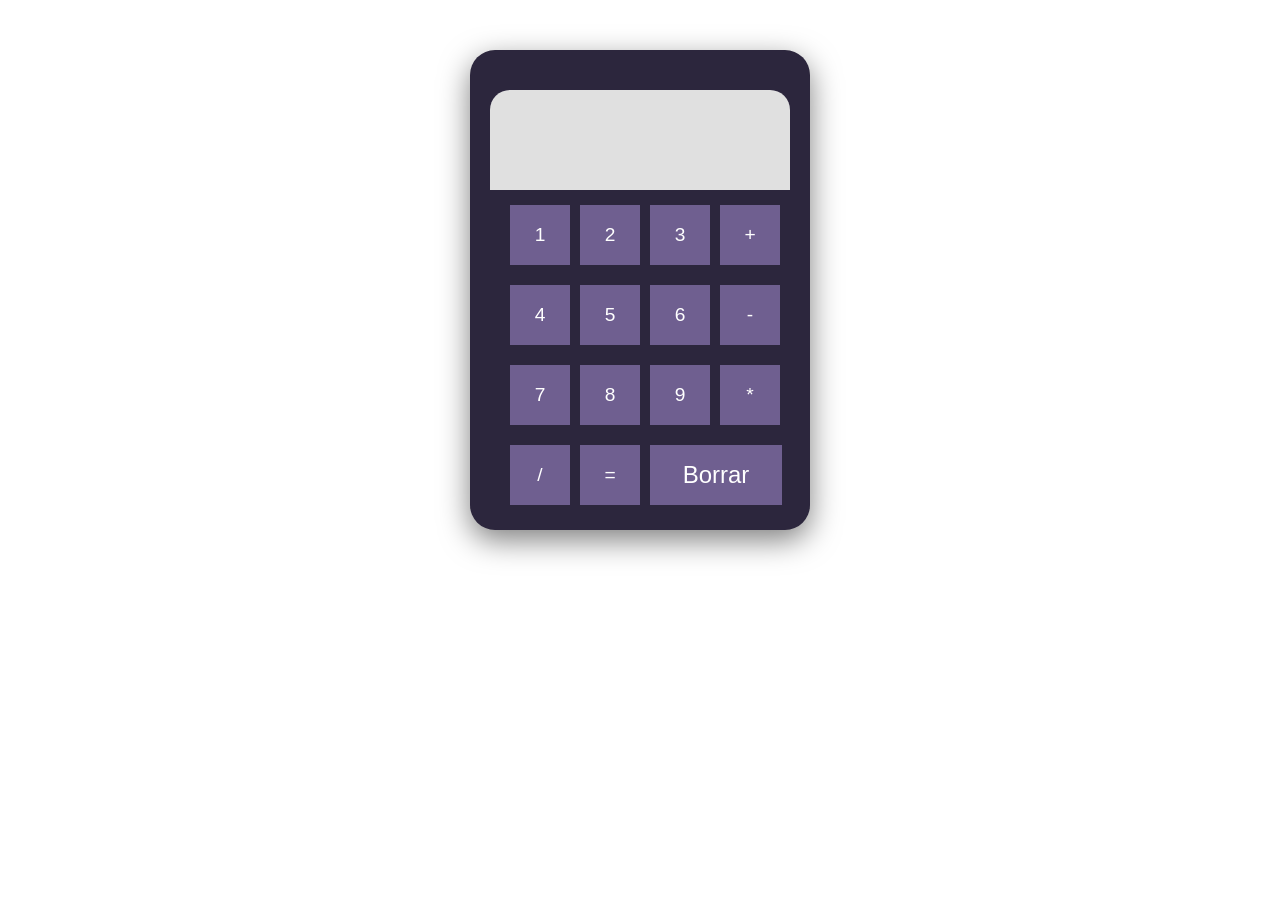
==== Calculadora(desarrollo)/index.html @ f1a688ba "subiendo mis archivos" ====
<!DOCTYPE html>
<html lang="en">
<head>
    <meta charset="UTF-8">
    <meta name="viewport" content="width=device-width, initial-scale=1.0">
    <title>Calculadora Web</title>
    <link rel="stylesheet" href="style.css">
</head>
<body>

    <div class="cal">
        <div class="pantalla">
            <input id="txtpantalla" type="text">
        </div>
        <div class="boton">
            <button onclick="uno()">1</button>
            <button onclick="dos()">2</button>
            <button onclick="tres()">3</button>
            <button onclick="mas()">+</button>

            <button onclick="cuatro()">4</button>
            <button onclick="cinco()">5</button>
            <button onclick="seis()">6</button>
            <button onclick="resta()">-</button>


            <button onclick="siete()">7</button>
            <button onclick="ocho()">8</button>
            <button onclick="nueve()">9</button>
            <button onclick="mul()">*</button>
            <button onclick="div()">/</button>
            <button onclick="resultado()">=</button>
            <button id="borrar" onclick="borrar()">Borrar</button>
        </div>
    </div>
</body>
<script src="funciones.js"></script>
</html>
---- Calculadora(desarrollo)/style.css ----
.cal {
    background-color: #2c263d;
    width: 300px;
    height: 400px;
    border-radius: 25px;
    padding: 40px 20px;
    box-shadow: 0px 10px 30px rgba(0, 0, 0, 0.5);
    margin: 50px auto;
}

.pantalla {
    background-color: #e0e0e0;
    border-radius: 20px 20px 0 0;
    flex-direction: column;
    display: flex;
    align-items: flex-end;
}

#txtpantalla {
    background: transparent;
    border: none;
    border-radius: 12px;
    width: 70%;
    height: 60px;
    font-size: 3rem;
    text-align: right;
    color: #333;
    outline: none;
    padding: 20px;
    margin-left:10%;
}

button {
  
    width: 60px;
    height: 60px;
    border: none;
    padding: 15px;
    margin: 5px;
    color: white;
    background-color: #6f5f90;
    font-size: 1.2rem;
}
#borrar {
    width: 132px;
    height: 60px;
    padding: 15px;
    margin: 5px;
    color: white;
    background-color: #6f5f90;
    font-size: 1.5rem;
}

button :hover {
    box-shadow: 10px;
    background-color: aqua;
}
.boton {
    display: grid;
    border-radius: 40px 40px 0 0;
    grid-template-columns: repeat(4, 60px);
    justify-content: center;
    gap: 10px;
    padding: 10px;
}
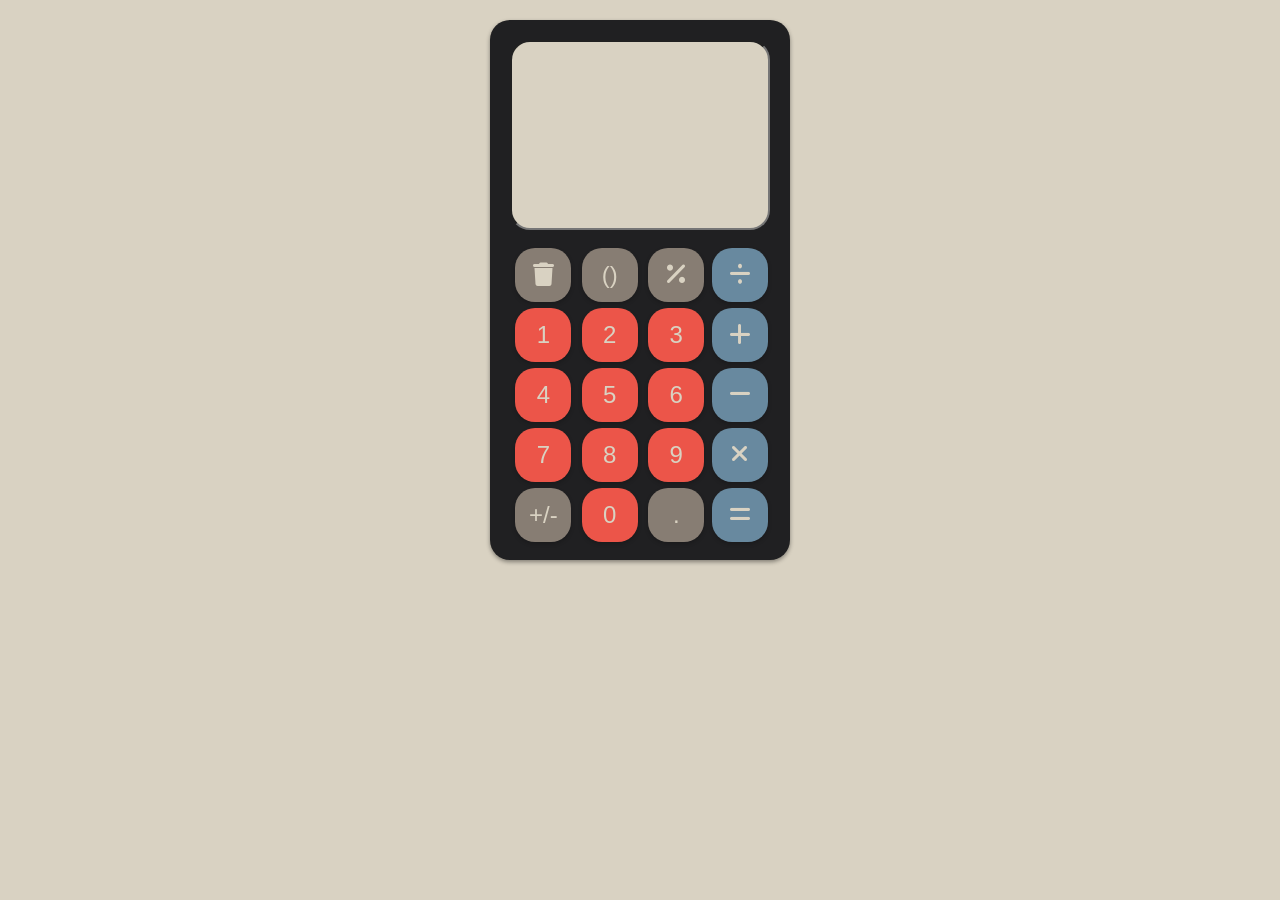
==== commit b78536ca: "Mejora 26/02/26 Mejoré la lógica de js reduciendo las funciones y agregando nuevas. Además, mejoré e" ====
--- a/Calculadora(desarrollo)/index.html
+++ b/Calculadora(desarrollo)/index.html
@@ -3,35 +3,51 @@
 <head>
     <meta charset="UTF-8">
     <meta name="viewport" content="width=device-width, initial-scale=1.0">
-    <title>Calculadora Web</title>
+    <title>Calculadora Web</title>  
+    <link rel="stylesheet" href="https://cdnjs.cloudflare.com/ajax/libs/font-awesome/6.4.0/css/all.min.css">
     <link rel="stylesheet" href="style.css">
 </head>
 <body>
 
-    <div class="cal">
+    <div id="calculadora" class="cal">
         <div class="pantalla">
             <input id="txtpantalla" type="text">
         </div>
         <div class="boton">
-            <button onclick="uno()">1</button>
-            <button onclick="dos()">2</button>
-            <button onclick="tres()">3</button>
-            <button onclick="mas()">+</button>
+            <div class="buttom0">
+                <button id="icono" onclick="borrar()"><i class="fas fa-trash"></i></button>
+                <button id="icono" onclick="escribir('()')">()<i class="fas fa-parentheses"></i></button>
+                <button id="icono" onclick="porcentaje('%')"><i class="fas fa-percent"></i></button>
+                <button id="simbolos" onclick="escribir('/')"><i class="fas fa-divide"></i></button>
+            </div>
 
-            <button onclick="cuatro()">4</button>
-            <button onclick="cinco()">5</button>
-            <button onclick="seis()">6</button>
-            <button onclick="resta()">-</button>
+            <div class="buttom1">
+                <button id="num" onclick="escribir('1')">1</button>
+                <button id="num" onclick="escribir('2')">2</button>
+                <button id="num" onclick="escribir('3')">3</button>
+                <button id="simbolos" onclick="escribir('+')"><i class="fas fa-plus"></i></button>
+            </div>
 
+            <div class="buttom2">
+                <button id="num" onclick="escribir('4')">4</button>
+                <button id="num" onclick="escribir('5')">5</button>
+                <button id="num" onclick="escribir('6')">6</button>
+                <button id="simbolos" onclick="escribir('-')"><i class="fas fa-minus"></i></button>
+            </div>
 
-            <button onclick="siete()">7</button>
-            <button onclick="ocho()">8</button>
-            <button onclick="nueve()">9</button>
-            <button onclick="mul()">*</button>
-            <button onclick="div()">/</button>
-            <button onclick="resultado()">=</button>
-            <button id="borrar" onclick="borrar()">Borrar</button>
-        </div>
+            <div class="buttom3">
+                <button id="num" onclick="escribir('7')">7</button>
+                <button id="num" onclick="escribir('8')">8</button>
+                <button id="num" onclick="escribir('9')">9</button>
+                <button id="simbolos" onclick="escribir('*')"><i class="fas fa-times"></i></button>
+            </div>
+
+            <div class="buttom4">
+                <button id="icono" onclick="masmenos()">+/-</button>
+                <button id="num" onclick="escribir('0')">0</button>
+                <button id="icono" onclick="escribir('.')">.<i class="fas fa-dot"></i></button>
+                <button id="simbolos" onclick="Calcular()"><i class="fas fa-equals"></i></button>
+            </div>
     </div>
 </body>
 <script src="funciones.js"></script>
--- a/Calculadora(desarrollo)/style.css
+++ b/Calculadora(desarrollo)/style.css
@@ -1,65 +1,127 @@
-.cal {
-    background-color: #2c263d;
-    width: 300px;
-    height: 400px;
-    border-radius: 25px;
-    padding: 40px 20px;
-    box-shadow: 0px 10px 30px rgba(0, 0, 0, 0.5);
-    margin: 50px auto;
+/* ESTILOS GENERALES*/
+:root{
+    --bg-color: #202022;
+    --bg-button-num: #ec5549;
+    --bg-buttom-sig: #68899f;
+    --bg-icono: #877d73;
+    --texmain: #d9d2c2;
+    --texsec: #202022;
+    --radius: 20px;
+    --gap: 20px;
 }
 
-.pantalla {
-    background-color: #e0e0e0;
-    border-radius: 20px 20px 0 0;
-    flex-direction: column;
-    display: flex;
-    align-items: flex-end;
+/* RESETEO DE MARGENES Y PADDING */
+
+* {
+    box-sizing: border-box;
+    margin: 0;
+    padding: 0;
 }
 
-#txtpantalla {
-    background: transparent;
-    border: none;
-    border-radius: 12px;
-    width: 70%;
-    height: 60px;
-    font-size: 3rem;
-    text-align: right;
-    color: #333;
-    outline: none;
-    padding: 20px;
-    margin-left:10%;
+body {
+    font-family: 'Inter', sans-serif;
+    background: var(--texmain);
+    display: flex;
+    justify-content: center;
+    padding: 20px 10px  10px;
+   
 }
 
-button {
-  
-    width: 60px;
-    height: 60px;
-    border: none;
-    padding: 15px;
-    margin: 5px;
-    color: white;
-    background-color: #6f5f90;
-    font-size: 1.2rem;
-}
-#borrar {
-    width: 132px;
-    height: 60px;
-    padding: 15px;
-    margin: 5px;
-    color: white;
-    background-color: #6f5f90;
-    font-size: 1.5rem;
+* {
+    box-sizing: border-box;
+    margin: 0;
+    padding: 0;
 }
 
-button :hover {
-    box-shadow: 10px;
-    background-color: aqua;
+/* ESTILOS DEL CONTENEDOR */
+.cal {
+    background: var(--bg-color);
+    width: 300px;
+    height: 540px;
+    border-radius: var(--radius);
+    padding: var(--gap);
+    display: grid;
+    grid-template-columns: repeat(1, 1fr);
+    grid-template-rows: repeat(6, 1fr);
+    flex-direction: column;
+    box-shadow: 0 2px 4px rgba(0.3, 0.3, 0.3, 0.4);
 }
-.boton {
-    display: grid;
-    border-radius: 40px 40px 0 0;
-    grid-template-columns: repeat(4, 60px);
-    justify-content: center;
-    gap: 10px;
+
+/* ESTILOS DE LOS ELEMENTOS */
+
+#txtpantalla {
+    grid-column: 1 / -1;
+    background: var(--texmain);
+    width: 100%;
+    height: 190px;
+    border-radius: var(--radius);
+    color: var(--texsec);
+    font-size: 2em;
+    font-family: orbitron, sans-serif;
     padding: 10px;
+    text-align: right;
+    margin-bottom: 15px;
+}
+ 
+/* ESTILOS DE LOS BOTONES */
+button{
+    width: 56px;
+    height: 54px;
+    border: none;
+    border-radius: var(--radius);
+    font-size: 1.5em;
+    color: var(--texmain);
+    cursor: pointer;
+    transition: 0.3s ease;
+    padding: 10px;
+    box-shadow: 0 2px 4px rgba(0, 0, 0, 0.2);
+    font-family: orbitron, sans-serif;
+}
+.boton{
+    
+    grid-template-columns: repeat(1, 1fr);
+    grid-template-rows: repeat(5, 1fr);
+    margin: 0 auto;
+    
+}
+
+/* ESTILOS DE LOS BOTONES DE NUMEROS */
+
+.buttom0 {
+ grid-row: 1 / 3;
+
+}
+
+.button1{
+    grid-row: 3 / 5;
+}
+.button2{
+    grid-row: 5 / 7;
+}
+.buttom3{
+    grid-row: 7 / 9;
+}
+.buttom4{
+    grid-row: 9 / 11;
+}
+
+#num{
+    background: var(--bg-button-num);
+    margin: 3px;
+}
+
+/* ESTILOS DE LOS BOTONES DE SIMBOLOS Y FUNCIONES */
+
+#simbolos{
+    background: var(--bg-buttom-sig);
+}
+
+#icono{
+    background: var(--bg-icono);
+    margin: 3px;
+}
+
+#calculadora:hover{
+    transform: translateY(-2px);
+    box-shadow: 0 4px 8px rgba(0, 0, 0, 0.2);
 }
